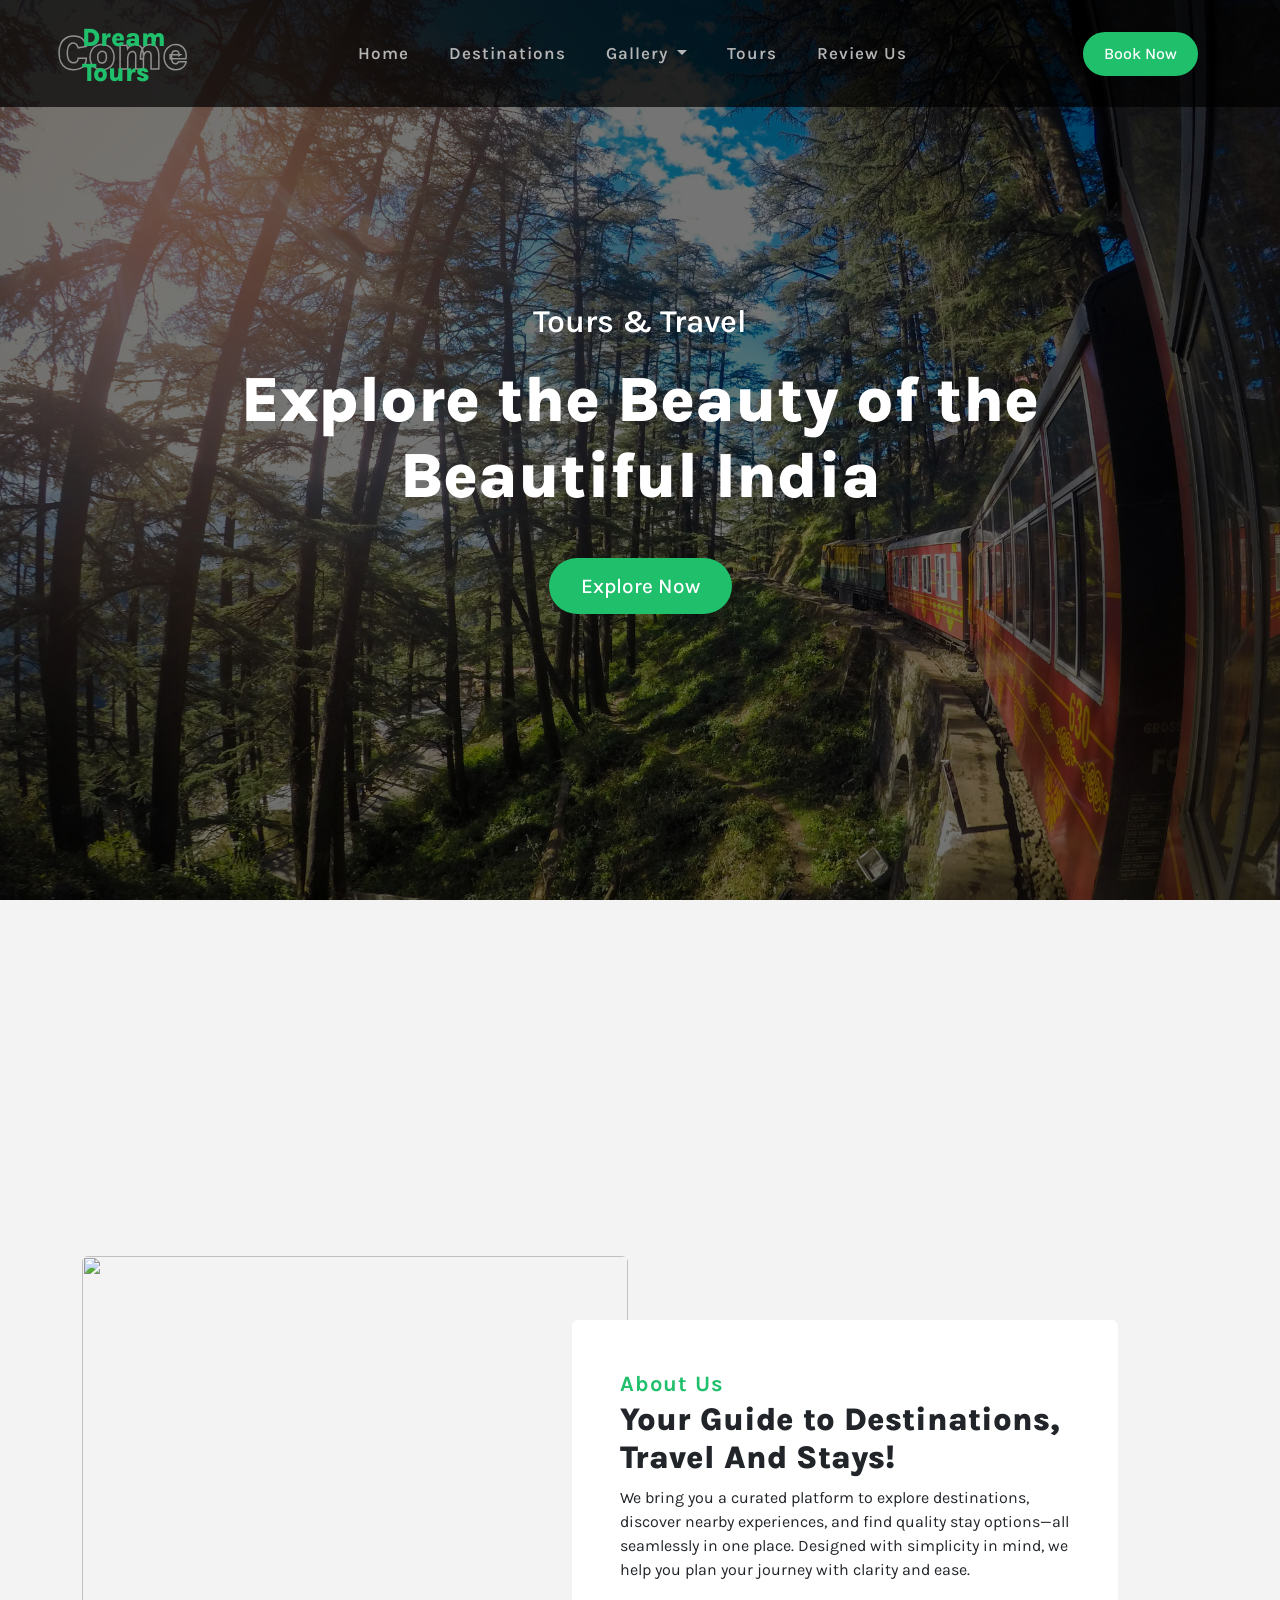
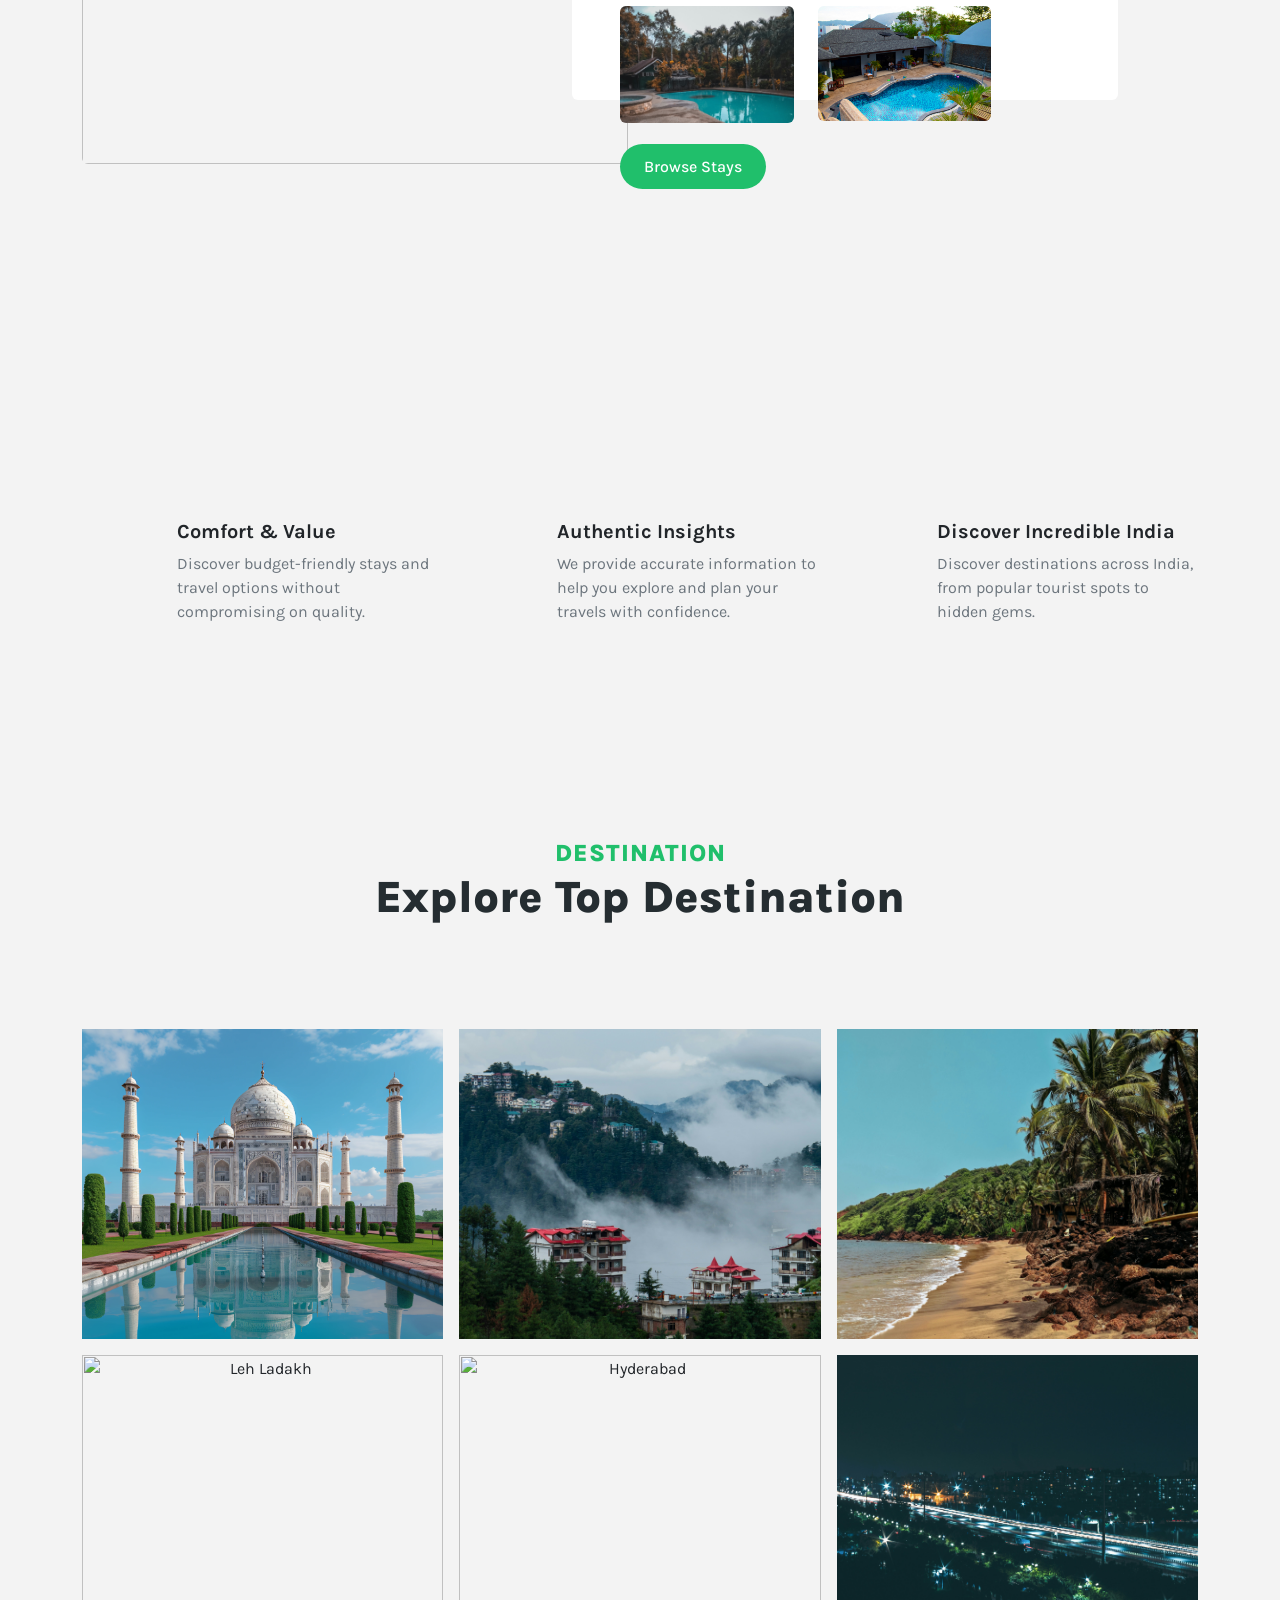
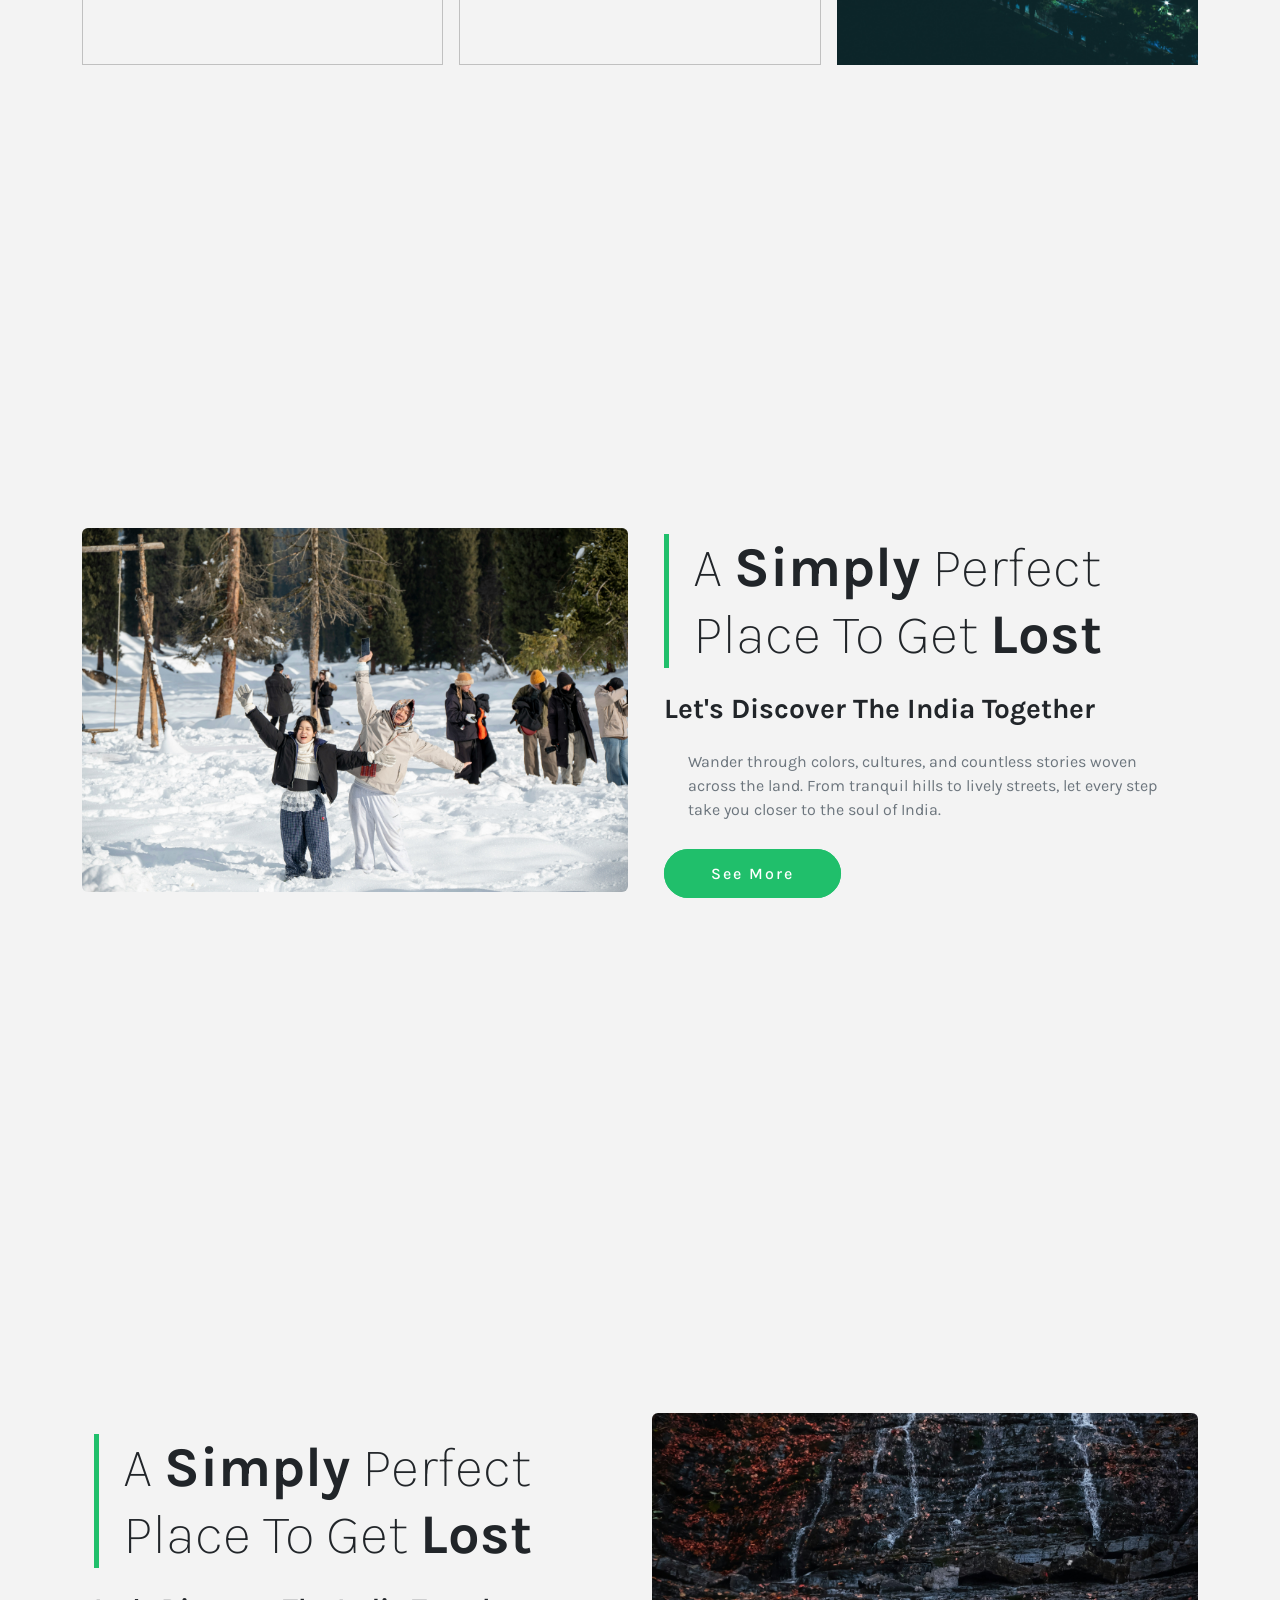
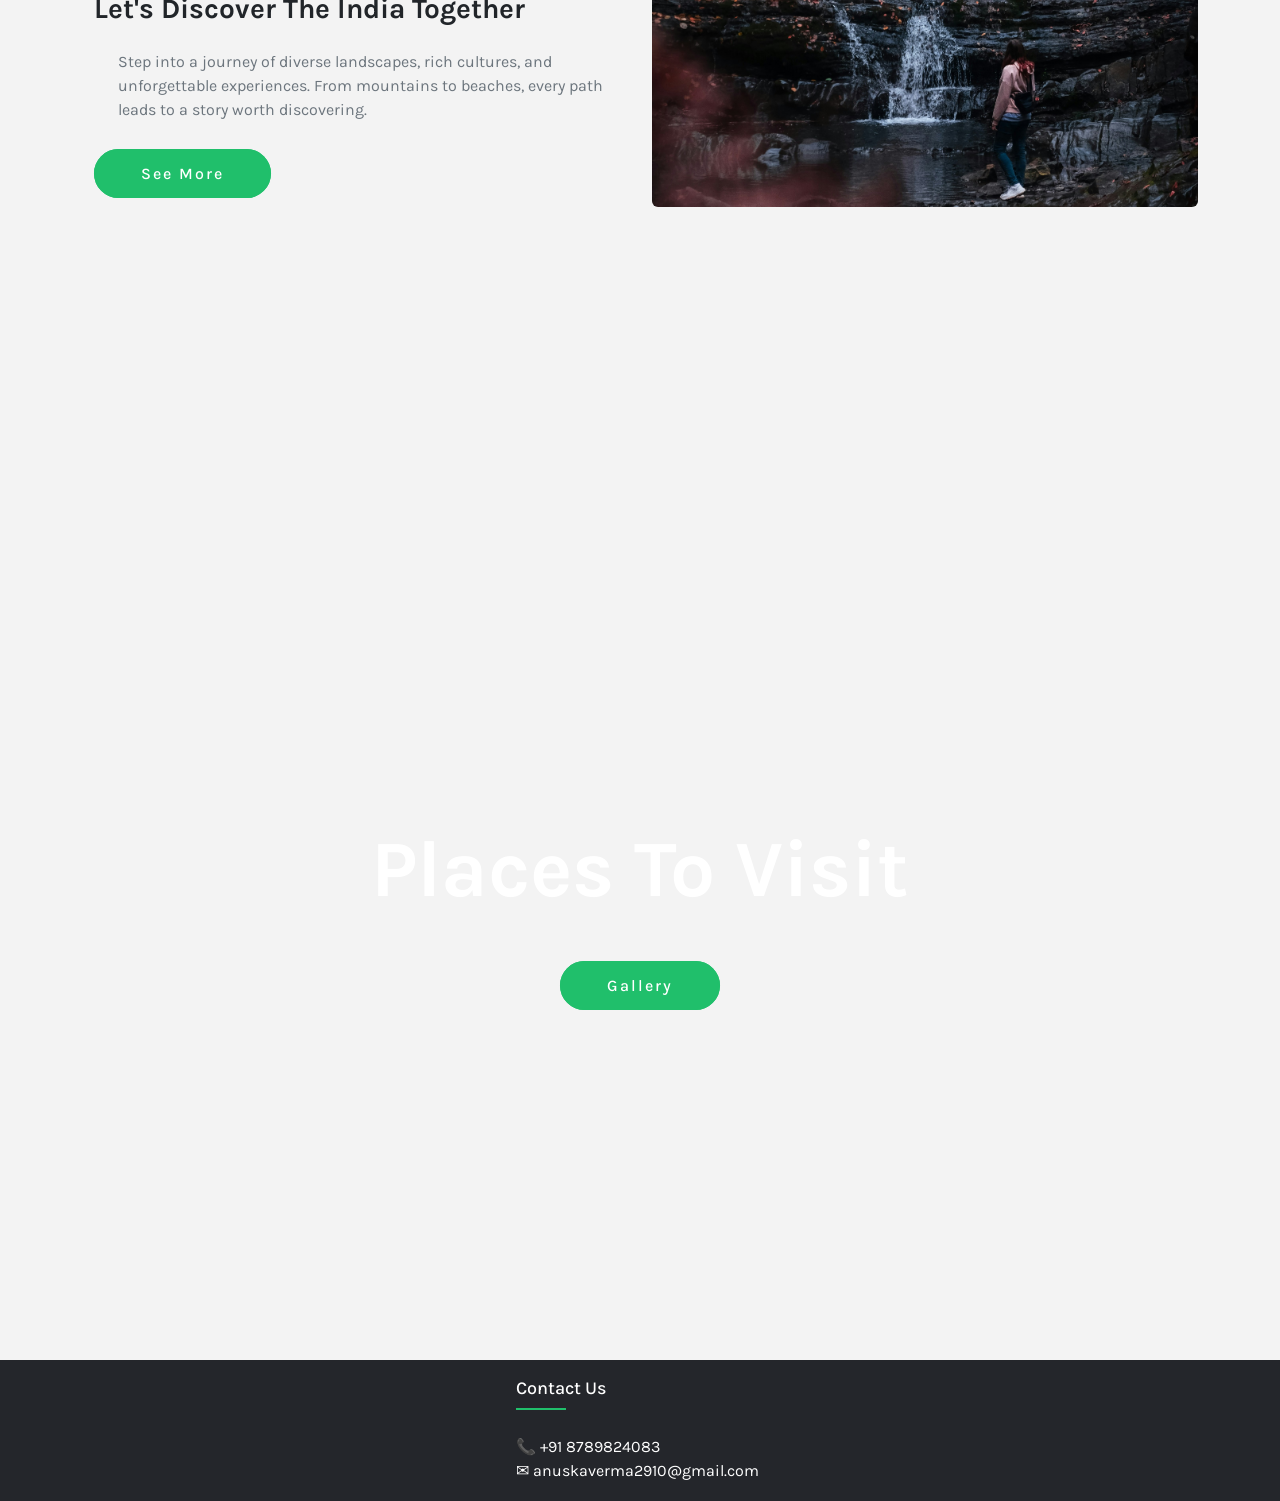
==== Frontend/index.html @ 218963f6 "Initial commit - Dream Come Tours project" ====
<html lang="en">

<head>
  <meta charset="UTF-8">
  <meta name="viewport" content="width=device-width, initial-scale=1.0">

  <title>Come for World Tour -lostdaffy</title>

  <!-- Bootstrap -->
  <link href="https://cdn.jsdelivr.net/npm/bootstrap@5.3.3/dist/css/bootstrap.min.css" rel="stylesheet"
    integrity="sha384-QWTKZyjpPEjISv5WaRU9OFeRpok6YctnYmDr5pNlyT2bRjXh0JMhjY6hW+ALEwIH" crossorigin="anonymous">

  <!-- font Awesome -->
  <link href="https://cdn.jsdelivr.net/npm/remixicon@4.3.0/fonts/remixicon.css" rel="stylesheet" />

  <!-- External css -->
  <link rel="stylesheet" href="./css/style.css">

  <!-- Owl Carousel -->
  <link rel="stylesheet" href="https://cdnjs.cloudflare.com/ajax/libs/OwlCarousel2/2.3.4/assets/owl.carousel.min.css"
    integrity="sha512-tS3S5qG0BlhnQROyJXvNjeEM4UpMXHrQfTGmbQ1gKmelCxlSEBUaxhRBj/EFTzpbP4RVSrpEikbmdJobCvhE3g=="
    crossorigin="anonymous" referrerpolicy="no-referrer" />
  <link rel="stylesheet" href="https://cdnjs.cloudflare.com/ajax/libs/OwlCarousel2/2.3.4/assets/owl.theme.default.css"
    integrity="sha512-OTcub78R3msOCtY3Tc6FzeDJ8N9qvQn1Ph49ou13xgA9VsH9+LRxoFU6EqLhW4+PKRfU+/HReXmSZXHEkpYoOA=="
    crossorigin="anonymous" referrerpolicy="no-referrer" />
</head>

<body>

  <div id="preloader"></div>


  <!-- Navbar -->
  <nav class="navbar navbar-expand-lg fixed-top w-100">
    <div class="container">

      <button class="navbar-toggler" type="button" data-bs-toggle="collapse" data-bs-target="#navbarSupportedContent"
        aria-controls="navbarSupportedContent" aria-expanded="false" aria-label="Toggle navigation">
        <i class="ri-more-2-fill"></i>
      </button>

      <a class="navbar-brand logo" href="./index.html">
  <div class="logo-text">
    <span class="top">Dream</span>
    <span class="middle">Come</span>
    <span class="bottom">Tours</span>
  </div>
</a>

      <div class="collapse navbar-collapse" id="navbarSupportedContent">
        <ul class="navbar-nav mx-auto mb-2 mb-lg-0 gap-4">
          <li class="nav-item">
            <a class="nav-link" href="./index.html">Home</a>
          </li>

          <li class="nav-item">
            <a class="nav-link" href="./destination.html">Destinations</a>
          </li>

          <li class="nav-item dropdown">
            <a class="nav-link dropdown-toggle" href="./tours.html" role="button" data-bs-toggle="dropdown"
              aria-expanded="false">
              Gallery
            </a>
            <ul class="dropdown-menu">
              <li><a class="dropdown-item" href="#">Action</a></li>
              <li><a class="dropdown-item" href="#">Another action</a></li>
            </ul>
          </li>

          <li class="nav-item">
            <a class="nav-link" href="./tours.html">Tours</a>
          </li>

          <li class="nav-item">
            <a class="nav-link" href="./contact.html">Review Us</a>
          </li>

        </ul>
      </div>

          <div class="d-flex book_btn"> 
        <a href="./login.html" class=""><i class="ri-user-3-line"></i> Book Now</a> 
      </div> 
    </div> 
  </nav>

  <!-- /Navbar -->


  <!-- Hero Section -->
  <div class="hero h-100 w-100 d-flex align-items-center justify-content-center">
    <div class="container">
      <div class="text-center">
        <span>Tours & Travel</span>
        <h1 class="pt-3">Explore the Beauty of the Beautiful India</h1>
        <div class="hero-btn pt-5">
          <a href="#" class=""><i class="ri-send-plane-fill"></i> Explore Now</a>
        </div>
      </div>
    </div>
  </div>
  <!-- /Hero Section -->

  <script async src="https://pagead2.googlesyndication.com/pagead/js/adsbygoogle.js?client=ca-pub-1200772510296768"
     crossorigin="anonymous"></script>

  <!-- About Section  -->

  <div class="about-us w-100 h-100 d-flex align-items-center justify-content-center">
    <div class="container ">
      <div class="row">
        <div class="col-md-6">
          <img src="./images/drink-nature.jpg" class="h-100 w-100 rounded" alt="">
        </div>
        <div class="col-md-6 d-flex align-items-center justify-content-center about-text">
          <div class="container w-100 h-75 bg-white p-5 rounded pr-5">
            <span>About Us</span>
            <h2>Your Guide to Destinations, Travel And Stays!</h2>
            <p>We bring you a curated platform to explore destinations, discover nearby experiences, and find quality stay options—all seamlessly in one place. Designed with simplicity in mind, we help you plan your journey with clarity and ease.
</p>
            <div class="row py-2">
              <div class="col-md-5">
                <img src="./images/jason-boyd.jpg" class="w-100 rounded" alt="">
              </div>
              <div class="col-md-5">
                <img src="./images/jason-boyd-1.jpg" class="w-100 rounded" alt="">
              </div>
             </div>
             <div class="about-btn pt-4">
          <a href="">
        <i class="ri-search-line"></i> Browse Stays
      </a>
    </div>
          </div>
        </div>
      </div>
    </div>
  </div>

  <div class="container">
    <div class="row">
      <div class="col-md-4">
        <div class="row">
          <div class="col-md-3 d-flex align-items-center justify-content-center about-icon">
            <i class="ri-wallet-3-line display-1"></i>
          </div>
          <div class="col-md-9">
            <h5 class="fw-bold">Comfort & Value</h5>
            <p class="text-secondary">Discover budget-friendly stays and travel options without compromising on quality.
          </div>
        </div>
      </div>
      <div class="col-md-4">
        <div class="row">
          <div class="col-md-3 d-flex align-items-center justify-content-center about-icon">
            <i class="ri-search-eye-line display-1"></i>
          </div>
          <div class="col-md-9">
            <h5 class="fw-bold">Authentic Insights</h5>
            <p class="text-secondary">We provide accurate information to help you explore and plan your travels with confidence.



</p>
          </div>
        </div>
      </div>
      <div class="col-md-4">
        <div class="row">
          <div class="col-md-3 d-flex align-items-center justify-content-center about-icon">
            <i class="ri-map-2-line display-1"></i>
          </div>
          <div class="col-md-9">
            <h5 class="fw-bold">Discover Incredible India</h5>
            <p class="text-secondary">Discover destinations across India, from popular tourist spots to hidden gems.
</p>
          </div>
        </div>
      </div>
    </div>
  </div>

  <!-- /About Section  -->

  <!-- Destinations Section -->

  <div class="destination w-100 h-100 d-flex align-items-center justify-content-center">
    <div class="container">
      <div class="desti-wrap">
        <div class="desti-heading text-center pb-5">
          <span>Destination</span>
          <h4>Explore Top Destination</h4>
        </div>

        <div class="desti-cards d-flex justify-content-center align-items-center pt-5">
          <div class="row row-cols-2 row-cols-lg-3 g-lg-3 ">
            <div class="col-md-4">
              <div class="effect-zoe">
                <img src="./images/taj-mahal.webp" class="w-100" alt="Taj Mahal" />
                <div class="cards-text">
                  <h2>Taj Mahal</h2>
                  <p class="icon-links">
                    <a href="#"><i class="ri-heart-3-line"></i></a>
                    <a href="#"><i class="ri-eye-line"></i></a>
                  </p>
                  <p class="description">The Taj Mahal, one of the Seven Wonders of the World, is a world-famous monument of love in Agra, admired for its stunning white marble architecture and historical significance.
</p>
                </div>
              </div>
            </div>
            <div class="col-md-4">
              <div class="effect-zoe">
                <img src="./images/Shimla.webp.jpg" class="w-100" alt="Shimla" />
                <div class="cards-text">
                  <h2>Shimla</h2>
                  <p class="icon-links">
                    <a href="#"><i class="ri-heart-3-line"></i></a>
                    <a href="#"><i class="ri-eye-line"></i></a>
                  </p>
                  <p class="description">Shimla is a popular hill station known for its cool climate, scenic landscapes, and colonial charm, making it a perfect getaway in the mountains.
</p>
                </div>
              </div>
            </div>
            <div class="col-md-4">
              <div class="effect-zoe">
                <img src="./images/goa.webp.jpg" class="w-100" alt="Goa" />
                <div class="cards-text">
                  <h2>Goa</h2>
                  <p class="icon-links">
                    <a href="#"><i class="ri-heart-3-line"></i></a>
                    <a href="#"><i class="ri-eye-line"></i></a>
                  </p>
                  <p class="description">Goa is a vibrant coastal destination known for its beautiful beaches, lively atmosphere, and rich Portuguese heritage, offering a perfect blend of relaxation and culture.
</p>
                </div>
              </div>
            </div>
            <div class="col-md-4">
              <div class="effect-zoe">
                <img src="./images/leh-ladakh.webp.jpg" class="w-100" alt="Leh Ladakh" />
                <div class="cards-text">
                  <h2>Leh Ladakh</h2>
                  <p class="icon-links">
                    <a href="#"><i class="ri-heart-3-line"></i></a>
                    <a href="#"><i class="ri-eye-line"></i></a>
                  </p>
                  <p class="description">Leh Ladakh is a breathtaking destination known for its rugged mountains, serene monasteries, and stunning landscapes, offering a unique blend of adventure and tranquility.
</p>
                </div>
              </div>
            </div>
            <div class="col-md-4">
              <div class="effect-zoe">
                <img src="./images/Hyderabad.webp.jpg" class="w-100" alt="Hyderabad" />
                <div class="cards-text">
                  <h2>Hyderabad</h2>
                  <p class="icon-links">
                    <a href="#"><i class="ri-heart-3-line"></i></a>
                    <a href="#"><i class="ri-eye-line"></i></a>
                  </p>
                  <p class="description">Hyderabad is a vibrant city known for its rich history, iconic landmarks, delicious cuisine and India’s major IT hubs, blending tradition with modern urban life.</p>
                </div>
              </div>
            </div>
            <div class="col-md-4">
              <div class="effect-zoe">
                <img src="./images/Noida.webp.jpg" class="w-100" alt="Noida" />
                <div class="cards-text">
                  <h2>Noida</h2>
                  <p class="icon-links">
                    <a href="#"><i class="ri-heart-3-line"></i></a>
                    <a href="#"><i class="ri-eye-line"></i></a>
                  </p>
                  <p class="description">Noida is a rapidly developing city known for its modern infrastructure, IT hubs, and urban lifestyle.
</p>
                </div>
              </div>
            </div>

          </div>
        </div>
      </div>
    </div>
  </div>


  <!-- /Destinations Section -->


  <!-- form section -->
  <div class="secound container h-100 w-100 d-flex">
    <div class="row justify-content-center align-items-center">
      <div class="col-xs-12 col-sm-6">
        <div class="">
          <img src="./images/snow-vacation.jpg" class="w-100 rounded" alt="">
        </div>
      </div>
      <div class="col-xs-12 col-sm-6">
        <div class="container Buddha_text">
          <h2 class="display-4 fw-lighter ps-4">A <strong class="fw-bold">Simply</strong> Perfect Place To Get
            <strong class="fw-bold">Lost</strong>
          </h2>
          <h3 class="py-3 fw-bold text-dark">Let's Discover The India Together</h3>
          <p class=" text-secondary pb-4 ps-4 3">Wander through colors, cultures, and countless stories woven across the land. From tranquil hills to lively streets, let every step take you closer to the soul of India.
          </p>
          <a href="./index.html" class="button_1 main_bg_color">See More</a>
        </div>
      </div>
    </div>
  </div>
  <!-- /form section -->



  <!-- third Section -->

  <!-- /third Section -->


  <!-- fourth section -->
  <div class="container h-100 w-100 d-flex">
    <div class="row justify-content-center align-items-center">
      <div class="col-xs-12 col-sm-6">
        <div class="container Buddha_text">
          <h2 class="display-4 fw-lighter ps-4">A <strong class="fw-bold">Simply</strong> Perfect Place To Get
            <strong class="fw-bold">Lost</strong>
          </h2>
          <h3 class="py-3 fw-bold text-dark">Let's Discover The India Together</h3>
          <p class=" text-secondary pb-4 ps-4 3">Step into a journey of diverse landscapes, rich cultures, and unforgettable experiences. From mountains to beaches, every path leads to a story worth discovering.
          </p>
          <a href="./index.html" class="button_1 main_bg_color">See More</a>
        </div>
      </div>
      <div class="col-xs-12 col-sm-6">
        <div class="">
          <img src="./images/girl-on-waterfall.jpg" class="w-100 rounded" alt="">
        </div>
      </div>
    </div>
  </div>
  <!-- /fourth section -->


  <!-- fifth section -->
  <!-- <div class="d-flex align-items-center mb-lg-5 pb-5 w-100">
    <div class="container row gap-5 pb-5">
      <div class="w-50 bg-light ">
        <img src="./images/sieh.webp" class="w-100 rounded" alt="">
      </div>
      <div class="w-50 bg-light d-flex align-items-center rounded">
        <div class="container px-lg-5">
          <h3 class="h2 pb-4">Don’t miss a thing</h3>
          <p class="text-secondary">Get update to special deals and exclusive offers.</p>
          <span class="text-secondary fw-bold">Sign up to our newsletter!</span>
          <form class="d-flex pt-2">
            <div class="w-50">
              <input type="text" class="form-control" placeholder="Your Email Address">
            </div>
            <div class="w-50">
              <a href="./index.html" class="button_1 main_bg_color">Subscribe</a>
            </div>
          </form>
        </div>
      </div>
    </div>
  </div> -->

  <!-- /fifth section -->


  <!-- sixth section -->
  <div class="parallax_two opacity-100">
    <div class="container text-center">
      <h1 class="display-1 fw-bold text-white pb-5">Places To Visit</h1>
      <a href="./index.html" class="button_1 main_bg_color">Gallery</a>
    </div>
  </div>
  <!-- /sixth section -->


  <!-- footer Section -->
<footer class="footer">
  <div class="container">
    <div class="d-flex justify-content-center align-items-center gap-4 py-3 flex-wrap">
      <div class="footer-col text-white">
          <h4>Contact Us</h4>
      <p class="text-white mb-0">📞 +91 8789824083</p>
      <div class="footer-divider"></div>
      <p class="text-white mb-0">✉ anuskaverma2910@gmail.com</p>
    </div>
  </div>
</footer>
<!-- /footer Section -->


  <!-- Bootstrap -->
  <script src="https://cdn.jsdelivr.net/npm/bootstrap@5.3.3/dist/js/bootstrap.bundle.min.js"
    integrity="sha384-YvpcrYf0tY3lHB60NNkmXc5s9fDVZLESaAA55NDzOxhy9GkcIdslK1eN7N6jIeHz"
    crossorigin="anonymous"></script>

  <!-- jquery -->

  <script src="https://cdnjs.cloudflare.com/ajax/libs/jquery/3.7.1/jquery.min.js"
    integrity="sha512-v2CJ7UaYy4JwqLDIrZUI/4hqeoQieOmAZNXBeQyjo21dadnwR+8ZaIJVT8EE2iyI61OV8e6M8PP2/4hpQINQ/g=="
    crossorigin="anonymous" referrerpolicy="no-referrer"></script>

  <!-- Owl Carousel -->
  <script src="https://cdnjs.cloudflare.com/ajax/libs/OwlCarousel2/2.3.4/owl.carousel.min.js"
    integrity="sha512-bPs7Ae6pVvhOSiIcyUClR7/q2OAsRiovw4vAkX+zJbw3ShAeeqezq50RIIcIURq7Oa20rW2n2q+fyXBNcU9lrw=="
    crossorigin="anonymous" referrerpolicy="no-referrer"></script>


  <!-- external javascript -->
  <script src="./js/script.js"></script>
</body>

</html>
---- Frontend/css/style.css ----
@import url('https://fonts.googleapis.com/css2?family=Karla:ital,wght@0,200..800;1,200..800&display=swap');

* {
    padding: 0;
    margin: 0;
    box-sizing: border-box;
    font-family: "Karla", sans-serif;
}

a {
    text-decoration: none;
}


html,
body {
    width: 100%;
    height: 100%;
    background-color: #f3f3f3;
}

#preloader {
    background: #18191b url(../images/loader.svg) no-repeat center center;
    height: 100vh;
    width: 100%;
    position: fixed;
    z-index: 100;
}

.main_bg_color {
    background: #20bf6b;
}

/* Navbar */

.bg-main {
    background-color: #00bcde;
}

.navbar {
    background-color: #000000b3;
}

.navbar-brand {
    color: #20bf6b;
    font-size: 2rem;
    font-weight: 800;
}

.navbar-brand:hover {
    color: #20bf6b;
}


.nav-link {
    color: #b5b5b5;
    font-size: 17px;
    letter-spacing: 1px;
    font-weight: 600;
}

.nav-link:hover {
    color: #20bf6b;
}

.book_btn a {
    background-color: #20bf6b;
    border-radius: 30px;
    color: #fff;
    font-size: 1rem;
    font-weight: 500;
    padding: 0.5rem 1.2rem;
    border: 2px solid #20bf6b;
    transition: all 300ms cubic-bezier(0.215, 0.610, 0.355, 1);
}

.book_btn a:hover {
    color: #20bf6b;
    background-color: transparent;
    border: 2px solid #20bf6b;
    transition: all 300ms cubic-bezier(0.215, 0.610, 0.355, 1);
}



.navbar-toggler {
    font-size: 1.5rem;
    font-weight: 600;
    color: #20bf6b;
}

.navbar-toggler:hover {
    color: #20bf6b;
    background-color: transparent;
}

.navbar-toggler:focus {
    box-shadow: none;

}

@media only screen and (max-width: 600px) {
    .navbar-brand {
        font-size: 1.2rem;
    }

    .book_btn a {
        font-size: 12px;
        font-family: 600;
        padding: 0.3rem 0.5rem;

    }
}


/* /navbar */


/* Hero Section */
.hero {
    background-image: linear-gradient(#00000089, #00000089), url(../images/laishram.jpg);
    background-position: center;
    background-repeat: no-repeat;
    background-size: cover;
    background-attachment: fixed;
}


.hero>div>div>span {
    color: #fff;
    font-size: 2rem;
    font-weight: 600;
}

.hero>div>div>h1 {
    color: #fff;
    font-size: 5vw;
    font-weight: 800;
    padding: 0 8rem 0 8rem;
}

.hero>div>div>h1 span {
    color: #fff;
}

.text_part p {
    font-size: 15px;
    letter-spacing: 1px;
    color: #777777;
    margin-bottom: 2rem;
}

.hero-btn a {
    color: fff;
    background-color: #20bf6b;
    font-size: 1.3rem;
    font-weight: 500;
    padding: 1rem 2rem;
    border-radius: 30px;
}

@media only screen and (max-width: 600px) {

    .hero>div>div>span {
        font-size: 1.5rem;
        font-weight: 800;
        padding: 0;
    }

    .hero>div>div>h1 {
        font-size: 3rem;
        font-weight: 800;
        padding: 0;
    }
}

@media (min-width: 768px) and (max-width: 992px) {

    .hero>div>div>span {
        font-size: 1.8rem;
        font-weight: 700;
    }

    .hero>div>div>h1 {
        font-size: 4rem;
        padding: 0;
    }

}


/* /Hero Section */

/* Search */

.search {
    margin-top: -4rem;
}

.search-btn {
    background-color: #20bf6b;
    padding: 0.5rem 2rem;
    color: #fff;
    font-size: 16px;
    font-weight: 400;
    letter-spacing: 1px;
    border-radius: 30px;
}


@media only screen and (max-width: 600px) {
    .search {
        margin-top: 5rem !important;
        margin-bottom: 4rem !important;
        padding: 0 2rem;
    }

    .search form {
        display: block !important;
    }

    .search>form>div {
        padding-bottom: 2rem;
    }

    .search-btn {
        font-size: 14px;
        font-weight: 600;
        letter-spacing: 1px;
        padding: 0.8rem 1.5rem;
    }
}

@media (min-width: 768px) and (max-width: 992px) {
    .search {
        width: 100% !important;
    }
}

/* /Search */


/* secound section  */

.button_1 {
    margin-top: 2rem;
    color: #ffff;
    font-size: 16px;
    font-weight: 500;
    letter-spacing: 2px;
    padding: 0.8rem 2.8rem;
    border-radius: 30px;
    border: 2px solid #20bf6b;
}

.button_1:hover {
    color: #20bf6b;
    background-color: transparent;
    border: 2px solid #20bf6b;
    transition: all 800ms cubic-bezier(0.075, 0.82, 0.165, 1);
}

.buddha_text h2 {
    border-left: 5px solid #20bf6b;
}


@media only screen and (max-width: 600px) {
    .secound>div>div {
        display: block;
    }
}

@media (min-width: 768px) and (max-width: 992px) {}


/* /secound section */


/* about us */
.about-us {
    margin: 10rem 0;
}

.about-text {
    margin-left: -5rem;
}

.about-text span {
    color: #20bf6b;
    font-size: 22px;
    font-weight: 700;
    letter-spacing: 1px;
}

.about-text h2 {
    font-size: 2.5vw;
    font-weight: 800
}

.about-btn a {
    background-color: #20bf6b;
    color: #fff;
    font-size: 16px;
    font-weight: 500;
    padding: 0.8rem 1.5rem;
    border-radius: 30px;
}

.about-icon {
    color: #20bf6b;
}

/* /about us */

/* Destination cards */
.destination {
    margin: 10rem 0;
}

.desti-heading span {
    font-size: 1.5rem;
    font-weight: 800;
    color: #20bf6b;
    text-transform: uppercase;
    letter-spacing: 1px;
}

.desti-heading h4 {
    color: #252d31;
    font-size: 2.8rem;
    font-weight: 800;
}

.effect-zoe {
    position: relative;
    overflow: hidden;
    max-height: 310px;
    min-height: 310px;
    text-align: center;
    cursor: pointer;
}

.effect-zoe img {
    position: relative;
    display: block;
    height: 310px;
    object-fit: cover;

}

.cards-text {
    padding: 2em;
    color: #fff;
    text-transform: uppercase;
    font-size: 1.25em;
    -webkit-backface-visibility: hidden;
    backface-visibility: hidden;
}

.effect-zoe .cards-text::before,
.effect-zoe .cards-text::after {
    pointer-events: none;
}

.effect-zoe .cards-text,
.effect-zoe .cards-text>a {
    position: absolute;
    top: 0;
    left: 0;
    width: 100%;
    height: 100%;
}

.effect-zoe .cards-text>a {
    z-index: 1000;
    text-indent: 200%;
    white-space: nowrap;
    font-size: 0;
    opacity: 0;
}

.effect-zoe h2 {
    color: #20bf6b;
    font-weight: 800;
    font-size: 1.8rem;
}

.effect-zoe h2,
figure p {
    margin: 0;
}

.effect-zoe p {
    letter-spacing: 1px;
    font-size: 68.5%;
}


.effect-zoe .cards-text {
    top: auto;
    bottom: 0;
    padding: 1em;
    height: 3.75em;
    background: #000000a7;
    color: #3c4a50;
    -webkit-transition: -webkit-transform 0.35s;
    transition: transform 0.35s;
    -webkit-transform: translate3d(0, 100%, 0);
    transform: translate3d(0, 100%, 0);
}

.effect-zoe h2 {
    float: left;
}

.icon-links a {
    float: right;
    color: #20bf6b;
    font-size: 1.5rem;
    padding-left: 1rem;
}

.effect-zoe:hover .icon-links a:hover,
.effect-zoe:hover .icon-links a:focus {
    color: #252d31;
}

.effect-zoe p.description {
    position: absolute;
    bottom: 4em;
    left: 0;
    padding: 2em;
    margin: 2rem;
    color: #fff;
    text-transform: none;
    font-size: 16px;
    opacity: 0;
    transition: opacity 0.35s;
    background: #00000077;
}

.effect-zoe h2,
.icon-links a {
    -webkit-transition: -webkit-transform 0.35s;
    transition: transform 0.35s;
    -webkit-transform: translate3d(0, 200%, 0);
    transform: translate3d(0, 200%, 0);
}

.icon-links a span::before {
    display: inline-block;
    padding: 8px 10px;
    font-family: 'feathericons';
    -webkit-font-smoothing: antialiased;
    -moz-osx-font-smoothing: grayscale;
}

.icon-eye::before {
    content: '\e000';
}

.icon-paper-clip::before {
    content: '\e001';
}

.icon-heart::before {
    content: '\e024';
}

.effect-zoe h2 {
    display: inline-block;
}

.effect-zoe:hover p.description {
    opacity: 1;
}

.effect-zoe:hover .cards-text,
.effect-zoe:hover h2,
.effect-zoe:hover p.icon-links a {
    -webkit-transform: translate3d(0, 0, 0);
    transform: translate3d(0, 0, 0);
}

.effect-zoe:hover h2 {
    -webkit-transition-delay: 0.05s;
    transition-delay: 0.05s;
}

.effect-zoe:hover p.icon-links a:nth-child(3) {
    -webkit-transition-delay: 0.1s;
    transition-delay: 0.1s;
}

.effect-zoe:hover p.icon-links a:nth-child(2) {
    -webkit-transition-delay: 0.15s;
    transition-delay: 0.15s;
}

.effect-zoe:hover p.icon-links a:first-child {
    -webkit-transition-delay: 0.2s;
    transition-delay: 0.2s;
}

/* /Destination cards */


/* third section */

.item {
    border-bottom: 1px solid #20bf6b;
    box-shadow: rgba(149, 157, 165, 0.2) 0px 8px 24px;
    margin-left: 2rem;
}

.category {
    color: #20bf6b;
    font-size: 22px;
    font-weight: 600;
}

.discount-info {
    color: #20bf6b;
    font-size: 18px;
}

.parallax_one {
    height: 100vh;
    width: 100%;
    display: flex;
    justify-content: center;
    align-items: center;
}

.travel-card {
    width: 300px;
}

.travel-card .image {
    width: 100%;
    height: 200px;
    overflow: hidden;
}



.travel-card>.content {
    color: #545454;
    padding: 1rem 1.5rem;
}



.travel-card>.content>.topic {
    font-size: 1em;
    overflow: hidden;
    position: relative;
    padding: 1rem 0;
}


@media only screen and (max-width: 600px) {
    .parallax_one {
        padding: 0 1rem;
    }
}

@media (min-width: 768px) and (max-width: 992px) {}


/* /third section */


/* fourth section */

.showcase {
    display: flex;
    justify-content: center;
    align-items: center;
}

.parallax_two {
    background-image: url(../images/kahdjka.webp.jpg);
    background-attachment: fixed;
    background-position: center;
    background-size: cover;
    height: 100vh;
    width: 100%;
    color: #FFFFFF;
    display: flex;
    justify-content: center;
    align-items: center;
}

/* /fourth section */

/* footer */
.footer {
    background-color: #24262b;
    padding: 2px 0;
}

.footer-col {
    width: 25%;
    padding: 0 15px;
}

.footer-col h4 {
    font-size: 18px;
    color: #ffffff;
    text-transform: capitalize;
    margin-bottom: 35px;
    font-weight: 500;
    position: relative;
}

.footer-col h4::before {
    content: '';
    position: absolute;
    left: 0;
    bottom: -10px;
    background-color: #20bf6b;
    height: 2px;
    box-sizing: border-box;
    width: 50px;
}

.footer-col ul {
    list-style: none;
    margin: 0;
    padding: 0;
}

.footer-col ul li:not(:last-child) {
    margin-bottom: 10px;
}

.footer-col ul li a {
    font-size: 16px;
    text-transform: capitalize;
    color: #ffffff;
    text-decoration: none;
    font-weight: 300;
    color: #bbbbbb;
    display: block;
    transition: all 0.3s ease;
}

.footer-col ul li a:hover {
    color: #ffffff;
    padding-left: 8px;
}

.footer-col .social-links a {
    font-size: 1.5rem;
    margin: 0 10px 10px 0;
    color: #ffffff;
    transition: all 0.5s ease;
}

.footer-col .social-links a:hover {
    color: #cccccc;
}


/* /footer */

/* destination */

.dest_card {
    width: 18rem;
    height: 27rem;
    border-radius: 10px;
    overflow: hidden;
    cursor: pointer;
    position: relative;
    color: #000;
}

.dest_card img {
    position: absolute;
    object-fit: cover;
    width: 100%;
    height: 100%;
    top: 0;
    left: 0;
    transition: opacity .2s ease-out;
}

.dest_card h2 {
    position: absolute;
    inset: auto auto 30px 0px;
    margin: 0;
    transition: inset .3s .3s ease-out;
    font-size: 25px;
    font-weight: 700;
    letter-spacing: 1px;
    color: #20bf6b;
    background-color: #ffffffa9;
    padding: 0.5rem 1rem;
}

.dest_card p {
    position: absolute;
    opacity: 0;
    max-width: 80%;
    transition: opacity .3s ease-out;
    font-size: 16px;
    font-weight: 500;
    color: #413f3f;
}

.card_btn {
    position: absolute;
    opacity: 0;
    max-width: 80%;
    transition: opacity .3s ease-out;
    font-size: 16px;
    font-weight: 500;
    inset: auto auto 40px 30px;
    color: inherit;
    text-decoration: none;
    color: #20bf6b;
}

.dest_card p {
    inset: auto auto 80px 30px;
}


.dest_card:hover h2 {
    inset: auto auto 80% 30px;
    transition: inset .3s ease-in-out;
    background-color: transparent;
}

.dest_card:hover p,
.dest_card:hover a {
    opacity: 1;
    transition: opacity .5s .1s ease-in;
}

.dest_card:hover img {
    transition: opacity .3s ease-in;
    opacity: 0.5;

}

/* /destination */

/* tour.html */


/* /tour.html */

/* contact.html */

.contain {
    background-color: #eee;
    max-width: 1170px;
    margin-left: auto;
    margin-right: auto;
    padding: 1em;
}


.contact-wrapper {
    margin: auto 0;
}

.submit-btn {
    float: left;
}

.reset-btn {
    float: right;
}

.form-headline:after {
    content: "";
    display: block;
    width: 10%;
    padding-top: 10px;
    border-bottom: 3px solid #20bf6b;
}

.highlight-text {
    color: #20bf6b;
}

.hightlight-contact-info {
    font-weight: 700;
    font-size: 22px;
    line-height: 1.5;
}

.highlight-text-grey {
    font-weight: 500;
}

.email-info {
    margin-top: 20px;
}


.required-input {
    color: black;
}





.form-input:focus,
textarea:focus {
    outline: 1.5px solid #20bf6b;
}

.form-input,
textarea {
    width: 100%;
    border: 1px solid #bdbdbd;
    border-radius: 5px;
}

.wrapper>* {
    padding: 1em;
}

.wrapper {
    display: grid;
    grid-template-columns: 2fr 1fr;
}


ul {
    list-style: none;
    padding: 0;
}

.contacts {
    color: #212d31;
}

.form {
    background: #fff;
}

form {
    display: grid;
    grid-template-columns: 1fr 1fr;
    grid-gap: 20px;
}

form label {
    display: block;
}

form p {
    margin: 0;
}

.full-width {
    grid-column: 1 / 3;
}

button,
.submit-btn,
.form-input,
textarea {
    padding: 1em;
}

button,
.submit-btn {
    background: transparent;
    border: 1px solid #20bf6b;
    color: #20bf6b;
    border-radius: 15px;
    padding: 5px 20px;
    text-transform: uppercase;
}

button:hover,
.submit-btn:hover,
button:focus,
.submit-btn:focus {
    background: #20bf6b;
    outline: 0;
    color: #eee;
}

.error {
    color: #20bf6b;
}


/* /contact.html */

/* login.html */


.login_r {
    width: 50%;
    background-color: #20bf6b11;
}

.social a:nth-of-type(1) {
    align-self: center;
    justify-content: center;
    text-align: center;
    color: #2578b5;
    font-weight: 600;
    border: 2px solid #2578b5;
    padding: 0.5rem 1rem;
    border-radius: 5px;
    transition-duration: 0.5s;
}

.social a:nth-of-type(1):hover {
    color: #ffff;
    background-color: #2578b5;
    transition-duration: 0.5s;
}

.social a:nth-of-type(2) {
    align-self: center;
    justify-content: center;
    text-align: center;
    color: rgba(255, 0, 0, 0.849);
    font-weight: 600;
    border: 2px solid rgba(255, 0, 0, 0.849);
    padding: 0.5rem 1rem;
    border-radius: 5px;
    transition-duration: 0.5s;
}

.social a:nth-of-type(2):hover {
    color: #fff;
    background-color: rgba(255, 0, 0, 0.849);
    transition-duration: 0.5s;
}

.social a:nth-of-type(3) {
    align-self: center;
    justify-content: center;
    text-align: center;
    color: #3b5998;
    font-weight: 600;
    border: 2px solid #3b5998;
    padding: 0.5rem 1rem;
    border-radius: 5px;
}

.social a:nth-of-type(3):hover {
    color: #fff;
    background-color: #3b5998;
    transition-duration: 0.5s;
}

.login_l {
    width: 50%;
    text-align: center;
    margin: 5rem 0;
    background-color: #fff;
}

.sign_btn {
    border: 2px solid #20bf6b;
    background-color: #20bf6b;
    padding: 0.6rem 10rem;
    border-radius: 5px;
    color: #ffff;
    font-weight: 600;
    letter-spacing: 1px;
    width: 100%;
}

.backup a {
    color: #20bf6b;
    font-weight: 600;
}

.backup p {
    color: #a3a0a0;
    font-weight: 600;
}

.input input {
    width: 100%;
    align-self: center;
    padding: 0.5rem 12rem;
    padding-left: 0.5rem;
}

.input input::placeholder {
    /* text-align: center; */
    padding-right: 0;
}

/* /login.html */

/* Logo Styling (Dream Come Tours effect) */
/* Logo container */
.logo {
    display: flex;
    align-items: center;
}

/* Text wrapper */
.logo-text {
    position: relative;
    line-height: 1.2;
    padding: 10px 0; /* gives space so nothing collapses */
}

/* Dream */
.logo-text .top {
    display: block;
    font-size: 1.6rem;
    font-weight: 800;
    color: #20bf6b;
    position: relative;
    z-index: 2;
    .logo-text .top {
    transform: translateY(-5px); /* moves Dream UP */
}
}

.logo-text .bottom {
    display: block;
    font-size: 1.6rem;
    font-weight: 800;
    color: #20bf6b;
    position: relative;
    z-index: 2;
    transform: translateY(4px); /* moves Tours DOWN */
}

/* Come (background word) */
.logo-text .middle {
    position: absolute;
    top: 50%;
    left: -25px; /* shift to left like reference */
    transform: translateY(-50%); /* centers perfectly */
    font-size: 3rem;
    font-weight: 800;
    color: transparent;
    -webkit-text-stroke: 1.5px #ffffff;
    opacity: 0.5;
    z-index: 1;
    white-space: nowrap; /* prevents breaking */
}

/* destination landing text position */
.tours_landing .position-absolute {
    margin-top: 80px;
}

.tours_landing .position-absolute {
    margin-top: 45px;
}

  

/* CENTER CONTACT FORM */
.contact-center {
    height: 100vh;
    display: flex;
    justify-content: center;
    align-items: center;
}

/* GLASS EFFECT */
.glass-form {
    width: 600px;
    padding: 2rem;
    border-radius: 20px;

    /* DARK GLASS EFFECT */
    background: rgba(0, 0, 0, 0.5);   /* darker grey */
    backdrop-filter: blur(12px);
    -webkit-backdrop-filter: blur(12px);

    border: 1px solid #3c4a50;
    box-shadow: 0 8px 32px rgba(0, 0, 0, 0.5);

    color: #fff;
}
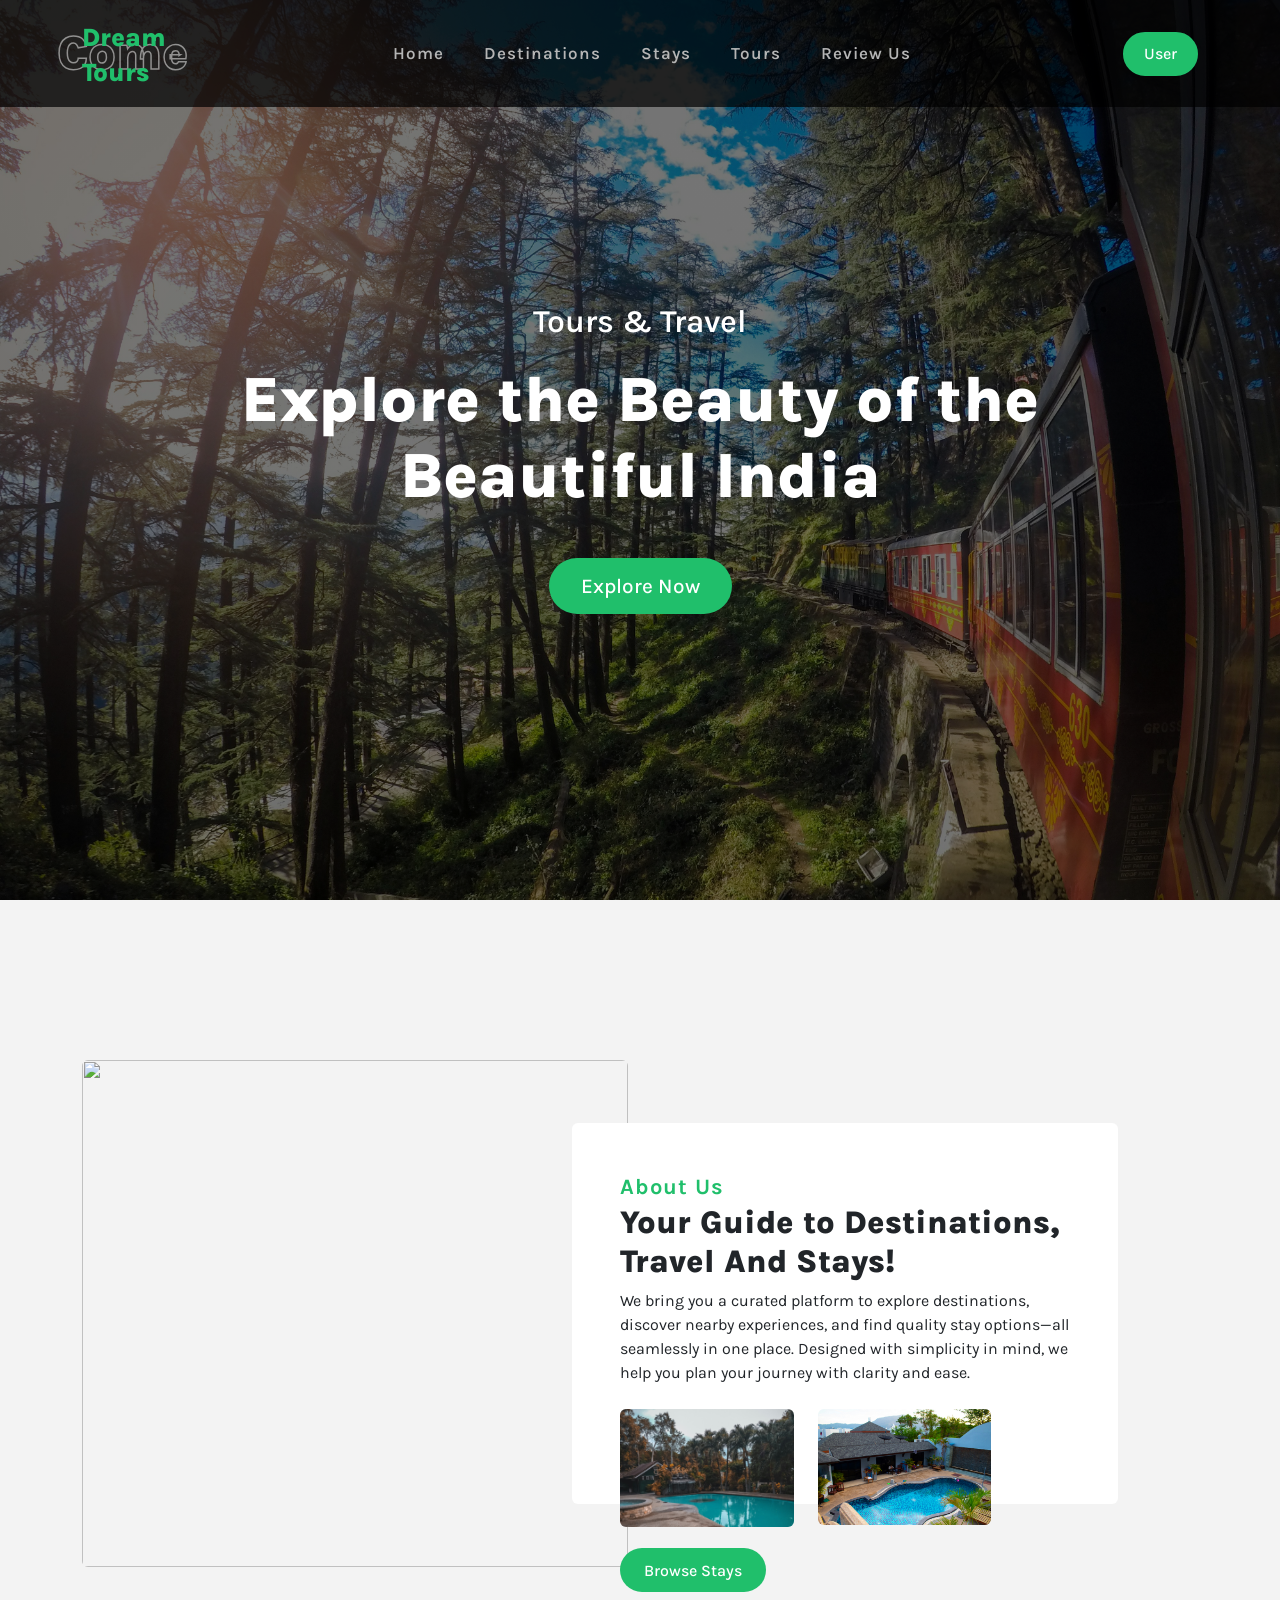
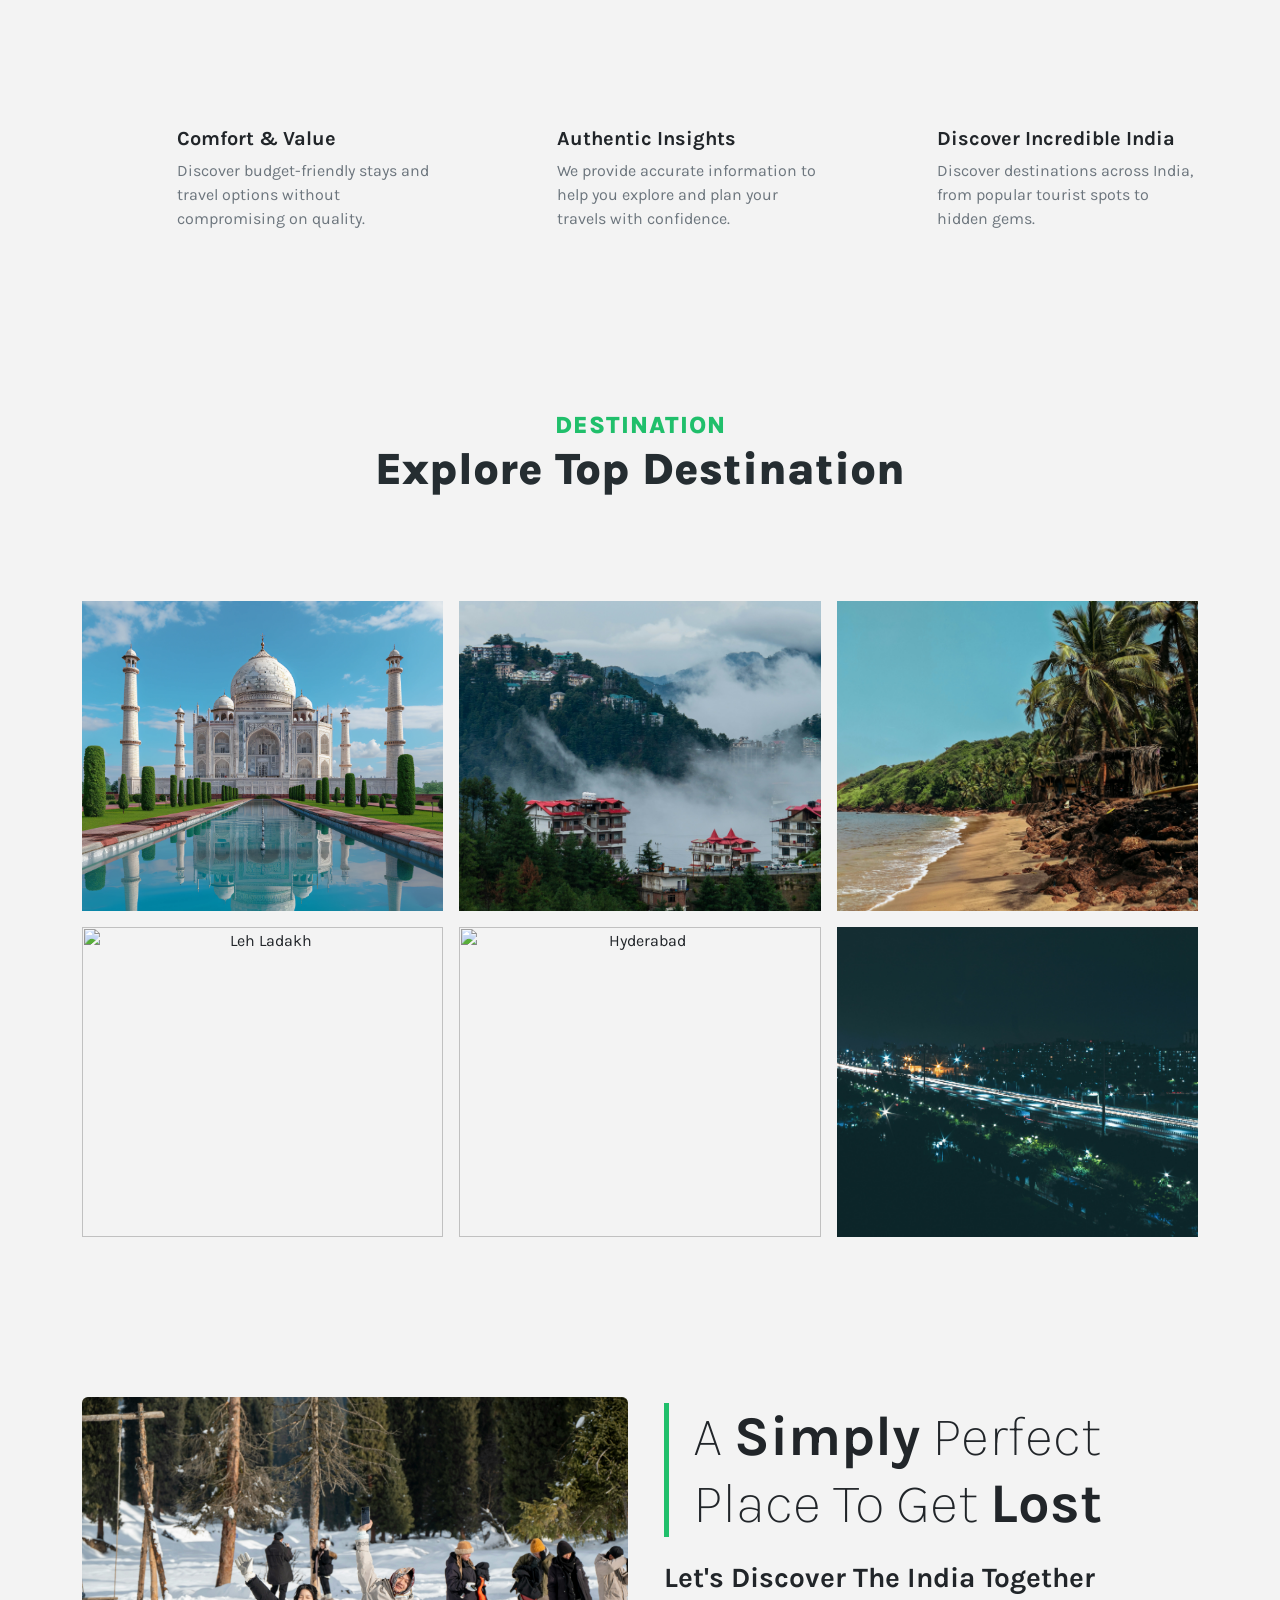
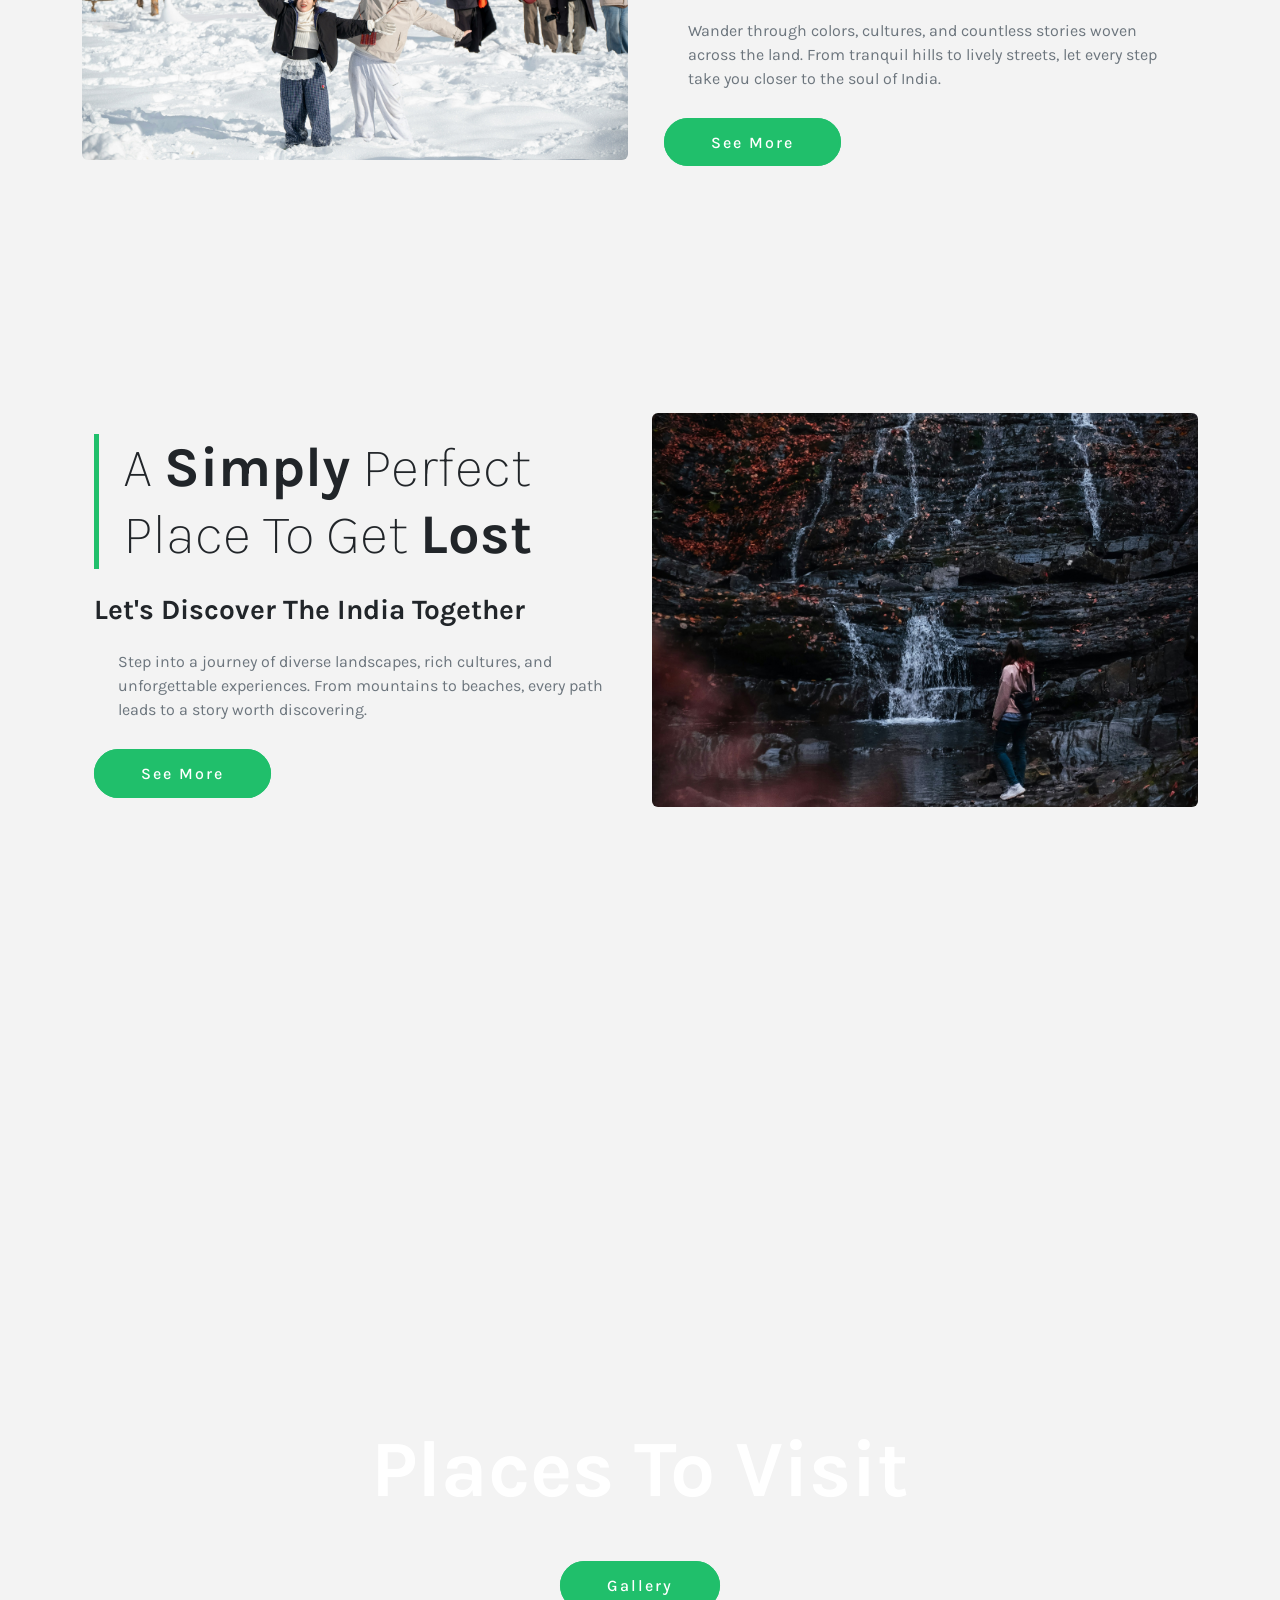
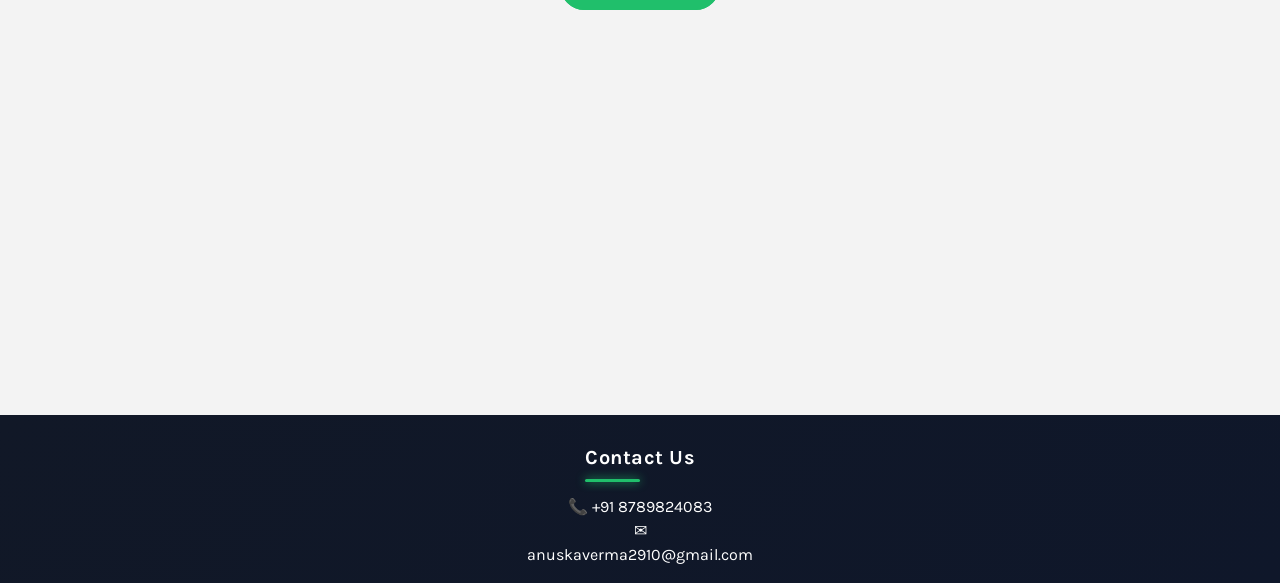
==== commit 106f54e7: "Final UI update - login, register and footer design" ====
--- a/Frontend/index.html
+++ b/Frontend/index.html
@@ -4,7 +4,7 @@
   <meta charset="UTF-8">
   <meta name="viewport" content="width=device-width, initial-scale=1.0">
 
-  <title>Come for World Tour -lostdaffy</title>
+  <title>Come for India Tour</title>
 
   <!-- Bootstrap -->
   <link href="https://cdn.jsdelivr.net/npm/bootstrap@5.3.3/dist/css/bootstrap.min.css" rel="stylesheet"
@@ -57,16 +57,9 @@
             <a class="nav-link" href="./destination.html">Destinations</a>
           </li>
 
-          <li class="nav-item dropdown">
-            <a class="nav-link dropdown-toggle" href="./tours.html" role="button" data-bs-toggle="dropdown"
-              aria-expanded="false">
-              Gallery
-            </a>
-            <ul class="dropdown-menu">
-              <li><a class="dropdown-item" href="#">Action</a></li>
-              <li><a class="dropdown-item" href="#">Another action</a></li>
-            </ul>
-          </li>
+          <li class="nav-item">
+                        <a class="nav-link" href="./stays.html">Stays </a>
+                    </li>
 
           <li class="nav-item">
             <a class="nav-link" href="./tours.html">Tours</a>
@@ -80,7 +73,7 @@
       </div>
 
           <div class="d-flex book_btn"> 
-        <a href="./login.html" class=""><i class="ri-user-3-line"></i> Book Now</a> 
+        <a href="./login.html" class=""><i class="ri-user-3-line"></i> User</a> 
       </div> 
     </div> 
   </nav>
@@ -107,7 +100,7 @@
 
   <!-- About Section  -->
 
-  <div class="about-us w-100 h-100 d-flex align-items-center justify-content-center">
+  <div class="about-us w-80 h-20 d-flex align-items-center justify-content-center">
     <div class="container ">
       <div class="row">
         <div class="col-md-6">
@@ -185,7 +178,7 @@
 
   <!-- Destinations Section -->
 
-  <div class="destination w-100 h-100 d-flex align-items-center justify-content-center">
+  <div class="destination w-100 h-60 d-flex align-items-center justify-content-center">
     <div class="container">
       <div class="desti-wrap">
         <div class="desti-heading text-center pb-5">
@@ -290,7 +283,7 @@
 
 
   <!-- form section -->
-  <div class="secound container h-100 w-100 d-flex">
+  <div class="secound container h-40 w-100 d-flex">
     <div class="row justify-content-center align-items-center">
       <div class="col-xs-12 col-sm-6">
         <div class="">
@@ -416,4 +409,4 @@
   <script src="./js/script.js"></script>
 </body>
 
-</html>
+</html>  
--- a/Frontend/css/style.css
+++ b/Frontend/css/style.css
@@ -594,77 +594,6 @@
 }
 
 /* /fourth section */
-
-/* footer */
-.footer {
-    background-color: #24262b;
-    padding: 2px 0;
-}
-
-.footer-col {
-    width: 25%;
-    padding: 0 15px;
-}
-
-.footer-col h4 {
-    font-size: 18px;
-    color: #ffffff;
-    text-transform: capitalize;
-    margin-bottom: 35px;
-    font-weight: 500;
-    position: relative;
-}
-
-.footer-col h4::before {
-    content: '';
-    position: absolute;
-    left: 0;
-    bottom: -10px;
-    background-color: #20bf6b;
-    height: 2px;
-    box-sizing: border-box;
-    width: 50px;
-}
-
-.footer-col ul {
-    list-style: none;
-    margin: 0;
-    padding: 0;
-}
-
-.footer-col ul li:not(:last-child) {
-    margin-bottom: 10px;
-}
-
-.footer-col ul li a {
-    font-size: 16px;
-    text-transform: capitalize;
-    color: #ffffff;
-    text-decoration: none;
-    font-weight: 300;
-    color: #bbbbbb;
-    display: block;
-    transition: all 0.3s ease;
-}
-
-.footer-col ul li a:hover {
-    color: #ffffff;
-    padding-left: 8px;
-}
-
-.footer-col .social-links a {
-    font-size: 1.5rem;
-    margin: 0 10px 10px 0;
-    color: #ffffff;
-    transition: all 0.5s ease;
-}
-
-.footer-col .social-links a:hover {
-    color: #cccccc;
-}
-
-
-/* /footer */
 
 /* destination */
 
@@ -1089,3 +1018,388 @@
     color: #fff;
 }
 
+/* LOGIN CSS */
+
+/* FULL PAGE BACKGROUND */
+.login-page {
+    height: 100vh;
+    width: 100%;
+    background: url('../images/login.jpg') no-repeat center center/cover;
+    display: flex;
+    align-items: center;
+    justify-content: flex-end;   /* RIGHT SIDE */
+    padding-right: 120px;
+    padding-top: 80px; /* space for navbar */
+    position: relative;
+}
+
+/* DARK OVERLAY */
+.login-page::before {
+    content: "";
+    position: absolute;
+    top: 0;
+    left: 0;
+    width: 100%;
+    height: 100%;
+    background: rgba(0,0,0,0.4);
+}
+
+/* LOGIN BOX (GLASS EFFECT) */
+.login-box {
+    width: 400px;
+    padding: 2rem;
+    border-radius: 20px;
+    backdrop-filter: blur(15px);
+    background: rgba(255, 255, 255, 0.15);
+    box-shadow: 0 8px 32px rgba(0,0,0,0.3);
+    color: #fff;
+    z-index: 2;
+}
+
+/* HEADING */
+.login-box h3 {
+    color: #fff;
+}
+
+/* INPUT FIELDS */
+.login-box input {
+    width: 100%;
+    margin-bottom: 15px;
+    background: transparent;
+    border: none;
+    border-bottom: 2px solid rgba(255,255,255,0.6);
+    color: #fff;
+    border-radius: 0;
+}
+
+.login-box input::placeholder {
+    color: rgba(255,255,255,0.7);
+}
+
+/* SOCIAL BUTTONS */
+.social a {
+    padding: 0.4rem 1rem;
+    border-radius: 6px;
+    font-weight: 600;
+    text-decoration: none;
+}
+
+/* LinkedIn */
+.social a:nth-child(1) {
+    color: #015fbd;
+    border: 2px solid #0a66c2;
+}
+.social a:nth-child(1):hover {
+    background: #0a66c2;
+    color: #fff;
+}
+
+/* Google */
+.social a:nth-child(2) {
+    color: #ea4335;
+    border: 2px solid #ea4335;
+}
+.social a:nth-child(2):hover {
+    background: #ea4335;
+    color: #fff;
+}
+
+/* Facebook (VISIBLE FIXED) */
+.social a:nth-child(3) {
+    color: #033a70;
+    border: 2px solid #033a70;
+}
+.social a:nth-child(3):hover {
+    background: #4267B2;
+    color: #fff;
+}
+
+/* SIGN IN BUTTON */
+.sign_btn {
+    display: block;
+    margin: 20px auto;   /* CENTER */
+    width: 60%;
+    border: none;
+    padding: 0.7rem;
+    border-radius: 30px;
+    background: linear-gradient(45deg, #7b2ff7, #00c6ff);
+    color: white;
+    font-weight: 600;
+    text-align: center;
+}
+
+/* LINKS */
+.backup a {
+    color: #00ffcc;
+    font-weight: 600;
+}
+
+.backup p {
+    color: #ddd;
+}
+
+/* REGISTER PG CSS */
+
+/* REGISTER PAGE BACKGROUND */
+.register-page {
+    height: 100vh;
+    width: 100%;
+    background: url('../images/Register.jpg') no-repeat center center/cover;
+
+    display: flex;
+    align-items: center;
+    justify-content: flex-start;
+
+    padding-left: 500px;
+    padding-top: 80px;
+
+    position: relative;
+}
+
+/* DARK OVERLAY */
+.register-page::before {
+    content: "";
+    position: absolute;
+    top: 0;
+    left: 0;
+
+    width: 100%;
+    height: 100%;
+
+    background: rgba(0,0,0,0.4);
+}
+
+/* REGISTER BOX */
+.register-box {
+    width: 500px;
+    padding: 1.5rem;
+    border-radius: 20px;
+
+    backdrop-filter: blur(15px);
+    background: rgba(255,255,255,0.01);
+    box-shadow: 0 8px 32px rgba(0,0,0,0.3);
+
+    color: #fff;
+    z-index: 2;
+    text-align: center;
+}
+
+/* HEADING */
+.register-box h3 {
+    color: #fff;
+    font-size: 1.8rem;
+    font-weight: 700;
+    margin-bottom: 18px;
+}
+
+/* SOCIAL BUTTONS */
+.register-box .social {
+    margin-bottom: 14px !important;
+}
+
+.register-box .social a {
+    padding: 0.4rem 1rem;
+    border-radius: 6px;
+    font-weight: 600;
+    text-decoration: none;
+}
+
+/* TEXT */
+.register-box span {
+    display: block;
+    margin-bottom: 15px;
+}
+
+/* FORM = 2 INPUTS PER ROW */
+.register-box form {
+    display: grid;
+    grid-template-columns: 1fr 1fr;
+    gap: 15px;
+}
+
+/* INPUT FIELDS */
+.register-box input {
+    width: 100%;
+
+    background: transparent;
+    border: none;
+    border-bottom: 2px solid rgba(255,255,255,0.7);
+    border-radius: 0;
+
+    color: #fff;
+    padding: 8px 5px;
+}
+
+.register-box input::placeholder {
+    color: rgba(255,255,255,0.75);
+}
+
+.register-box input:focus {
+    outline: none;
+    box-shadow: none;
+    background: transparent;
+    color: #fff;
+}
+
+/* BUTTON */
+.register-box .sign_btn {
+    grid-column: 1 / 3;
+    width: 65%;
+    justify-self: center;
+
+    padding: 0.75rem;
+    border: none;
+    border-radius: 30px;
+
+    background: linear-gradient(45deg, #7b2ff7, #00c6ff);
+    color: #fff;
+    font-weight: 700;
+    letter-spacing: 1px;
+
+    margin-top: 10px;
+}
+
+/* FOOTER */
+.register-box .backup p {
+    color: #ddd;
+    margin-top: 12px;
+}
+
+.register-box .backup a {
+    color: #00ffcc;
+    font-weight: 700;
+    text-decoration: none;
+}
+  /* contact footer */
+
+  /* ===== PREMIUM FOOTER ===== */
+
+.footer{
+    background: linear-gradient(135deg,#111827,#0f172a);
+    padding: 15px 0 0px;
+    color: #fff;
+    margin-top: 55px;
+}
+
+.footer .row{
+    display: flex;
+    justify-content: space-between;
+    flex-wrap: wrap;
+}
+
+.footer-col{
+    width: 25%;
+    padding: 0 25px;
+    text-align: center;
+}
+
+.footer-col h4{
+    font-size: 20px;
+    color: #ffffff;
+    margin-bottom: 25px;
+    font-weight: 700;
+    position: relative;
+    letter-spacing: 0.5px;
+    display: inline-block;
+}
+
+.footer-col h4::before{
+    content: '';
+    position: absolute;
+    left: 0;
+    bottom: -12px;
+    width: 55px;
+    height: 3px;
+    background: #20bf6b;
+    border-radius: 20px;
+    box-shadow: 0 0 10px #20bf6b;
+}
+
+.footer-col ul{
+    list-style: none;
+    padding: 0;
+}
+
+.footer-col ul li{
+    margin-bottom: 5px;
+}
+
+.footer-col ul li a{
+    color: #bfc7d5;
+    text-decoration: none;
+    font-size: 17px;
+    transition: 0.3s ease;
+    display: inline-block;
+}
+
+.footer-col ul li a:hover{
+    color: #20bf6b;
+    transform: translateX(8px);
+}
+
+/* LINKS GRID FIX */
+.footer-links-grid{
+    display: grid;
+    grid-template-columns: auto auto;
+    justify-content: center;
+    column-gap: 40px;     /* very small space */
+    row-gap: 15px;
+    margin-top: 4px;
+}
+
+
+.footer-links-grid div{
+    display: contents;
+}
+
+.footer-links-grid a{
+    color: #bfc7d5;
+    text-decoration: none;
+    font-size: 19px;
+    line-height: 1.2;
+    white-space: nowrap;
+    transition: 0.3s ease;
+}
+
+.footer-links-grid a:hover{
+    color: #20bf6b;
+    transform: translateX(5px);
+}
+
+/* SOCIAL ICONS */
+.footer-col .social-links a{
+    display: inline-block;
+    margin-right: 15px;
+    font-size: 20px;
+    color: #fff;
+    transition: 0.3s;
+}
+
+.footer-col .social-links a:hover{
+    color: #20bf6b;
+    transform: translateY(-5px);
+}
+
+/* RESPONSIVE */
+@media(max-width:900px){
+    .footer-col{
+        width: 50%;
+        margin-bottom: 30px;
+    }
+}
+
+@media(max-width:600px){
+    .footer-col{
+        width: 100%;
+    }
+
+    .footer-links-grid{
+        flex-direction: column;
+        gap: 10px;
+    }
+
+    .footer-links-grid div{
+        text-align: center;
+    }
+}
+
